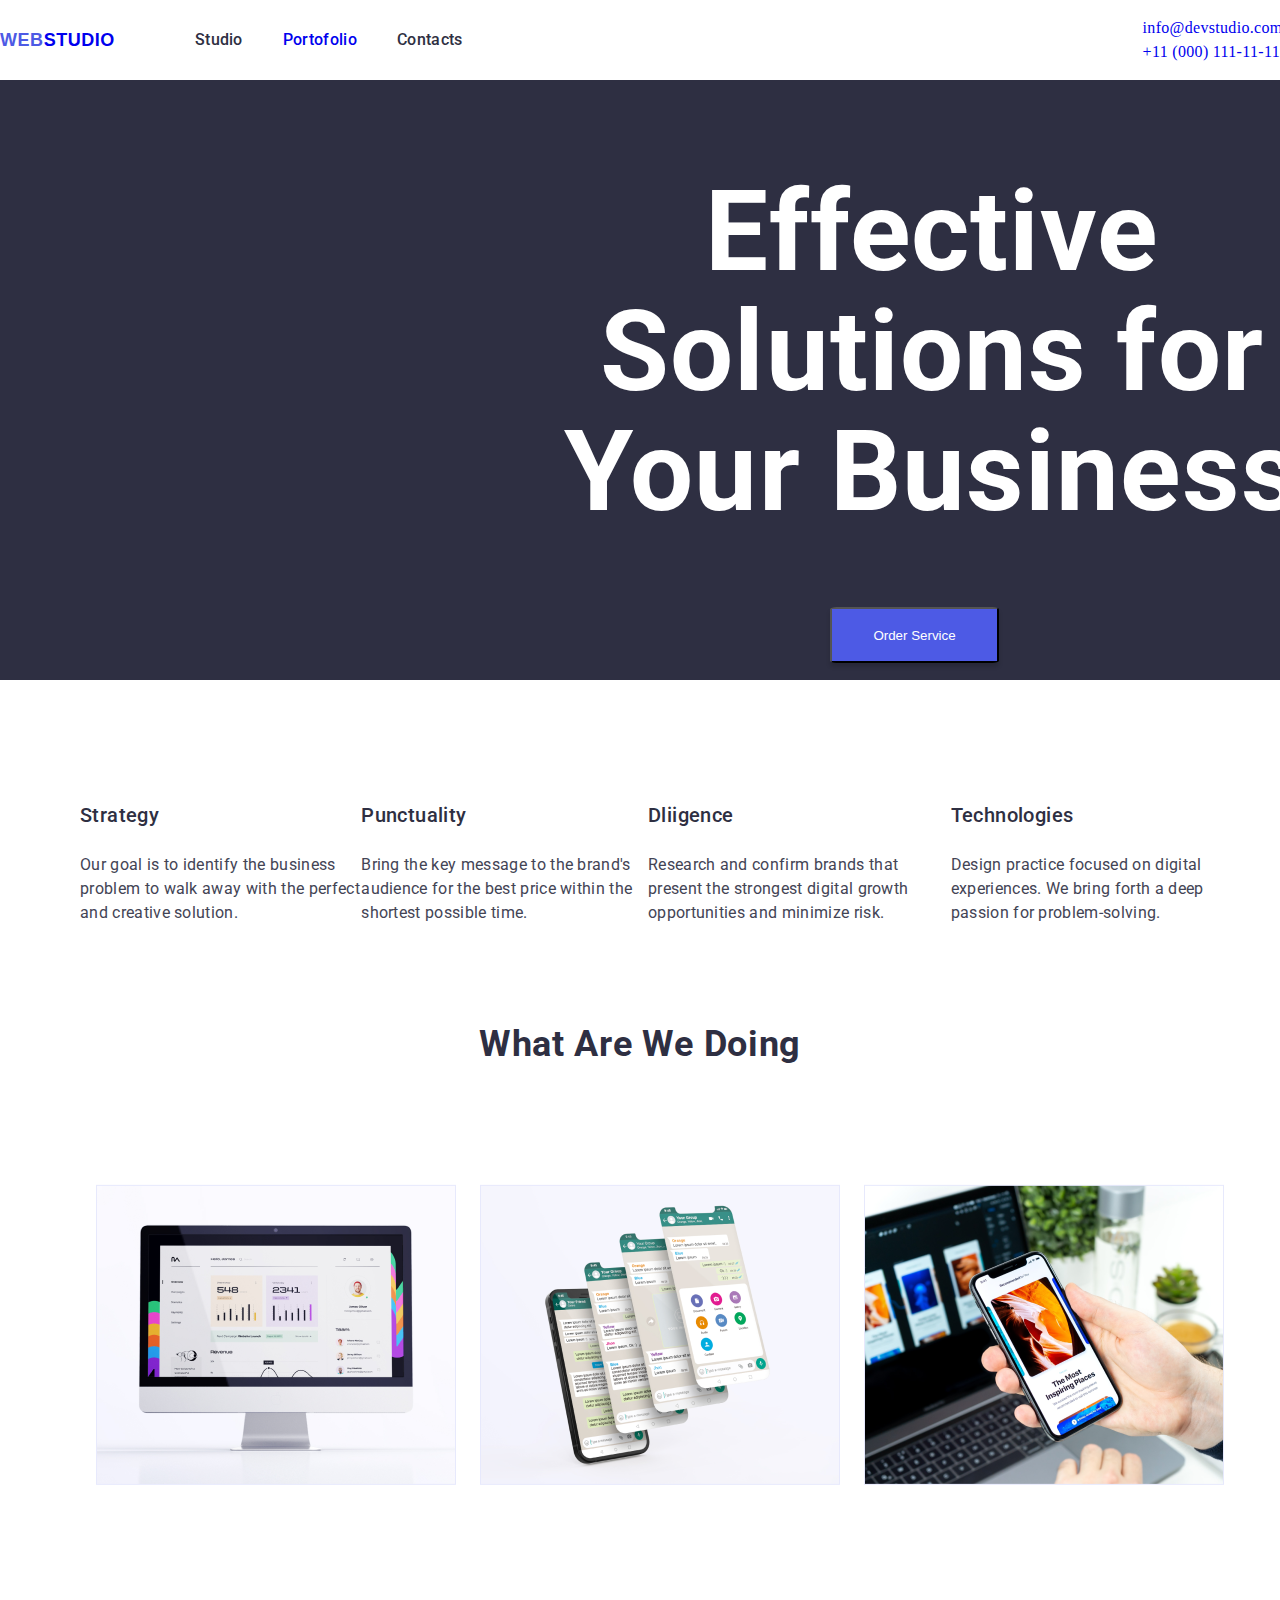
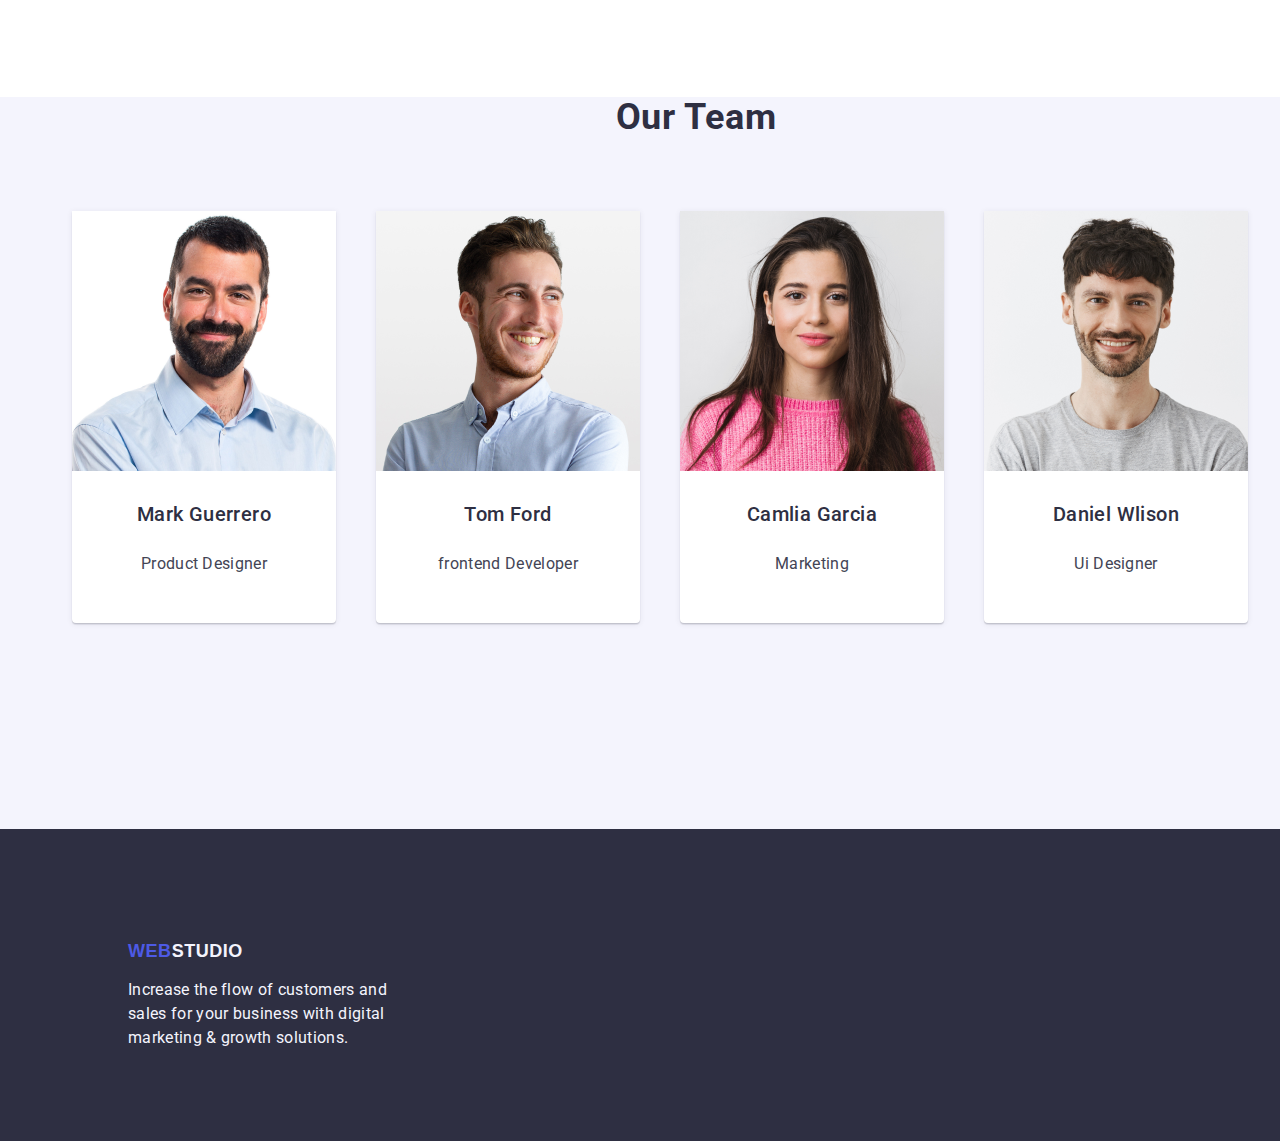
==== goit-markup-hw-02/index.html @ 47be9ba9 "Add files via upload" ====
<!DOCTYPE html>
<html lang="en">

<head>
    <meta charset="UTF-8">
    <meta name="viewport" content="width=device-width, initial-scale=1.0">
    <title>homework</title>
    <link rel="stylesheet" href="css\styles.css" />
    <style type="text/css">
    </style>
    <link rel="preconnect" href="https://fonts.googleapis.com">
    <link rel="preconnect" href="https://fonts.gstatic.com" crossorigin>
    <link
        href="https://fonts.googleapis.com/css2?family=Roboto:ital,wght@0,100;0,300;0,400;0,500;0,700;0,900;1,100;1,300;1,400;1,500;1,700;1,900&display=swap"
        rel="stylesheet">
</head>

<body class="content" style="width: 1200;">
    <!--top line-->
    <header>
        <div class="container">
            <div class="container-logo">
                <a href="/index.html"><span class="logo-text">WEB</span>STUDIO</a>
            </div>
            <nav>
                <ul class="top-nav">
                    <li>Studio</li>
                    <li><a href="portofolio.html"> Portofolio</a></li>
                    <li>Contacts</li>
                </ul>
            </nav>
            <ul class="main-contacts">
                <li><a href="mailto" info@devstudio.com>info@devstudio.com</a></li>
                <li><a href="tel" +11 (000) 111-11-11>+11 (000) 111-11-11</a></li>
            </ul>
        </div>
            <section class="main-section">
            <div class="h1-text">
                <h1>Effective Solutions for Your Business</h1>
            </div>
            <section>
                <button type="button" class="service-button">Order Service</button>
            </section>
    </header>
    </section>
    <!--main-->
    <main class="main-content">
        <section class="text-cards" style="width: 1200px;">
            <div class="cards-spacing">
                <ul>
                    <li>
                        <h4>Strategy</h4>
                        <p>Our goal is to identify the business
                            problem to walk away with the perfect
                            and creative solution. </p>
                    </li>
                    <li>
                        <h4>Punctuality</h4>
                        <p>Bring the key message to the brand's audience for the
                            best price within the shortest possible time.</p>
                    </li>
                    <li>
                        <h4>Dliigence</h4>
                        <p>Research and confirm brands that present the
                            strongest digital growth opportunities and minimize risk.
                        </p>
                    </li>
                    <li>
                        <h4>Technologies</h4>
                        <p>Design practice focused on digital experiences.
                            We bring forth a deep passion for problem-solving.</p>
                    </li>
                </ul>
            </div>
        </section>
        <!--second section-->
        <section class="images-card" style="width: 1200;">
            <div class="images">
                <div class="title">
                    <h1>what are we doing</h1>
                    <ul>
                        <li><img src="IMAGES\img 1.png" alt="" /></li>
                        <li><img src="IMAGES\img 2.png" alt="" /></li>
                        <li><img src="IMAGES\img 3.png" alt="" /></li>
                    </ul>
                </div>
            </div>
        </section>
        <!--tird section-->
        <section class="tird-container">
            <h1 class="our-team">Our Team</h1>
            <div class="last-section">

                <ul>
                    <div>
                        <li class="teamcard-1">
                            <img src="IMAGES\img.png" class="img" alt="" />
                            <h4 class="name">Mark Guerrero</h4>
                            <p class="job-description">Product Designer</p>
                        </li>
                </ul>
                <ul>
                    <li class="teamcard-2">
                        <img src="IMAGES\img (1).png" class="img" alt="" />
                        <h4 class="name">Tom Ford</h4>
                        <p class="job-description">frontend Developer</p>
                    </li>
                </ul>
                <ul>
                    <li class="teamcard-3">
                        <img src="IMAGES\img (2).png" class="img" alt="" />
                        <h4 class="name">Camlia Garcia</h4>
                        <p class="job-description">Marketing</p>
                    </li>
                </ul>
                <ul>
                    <li class="teamcard-4">
                        <img src="IMAGES\img (3).png" class="img" alt="" />
                        <h4 class="name">Daniel Wlison</h4>
                        <p class="job-description">Ui Designer</p>
                    </li>
                </ul>
            </div>
            </div>
        </section>
    </main>
    <footer>
        <section class="footer">
            <div class="footer-container">
                <a href="index.html" class="footer-logo">
                    <span class="left-blue">WEB</span>
                    <span class="right-black">STUDIO</span>
                </a>
                <p>Increase the flow of customers and sales for your business with digital marketing & growth
                    solutions.
                </p>
            </div>

        </section>
    </footer>

</body>

</html>
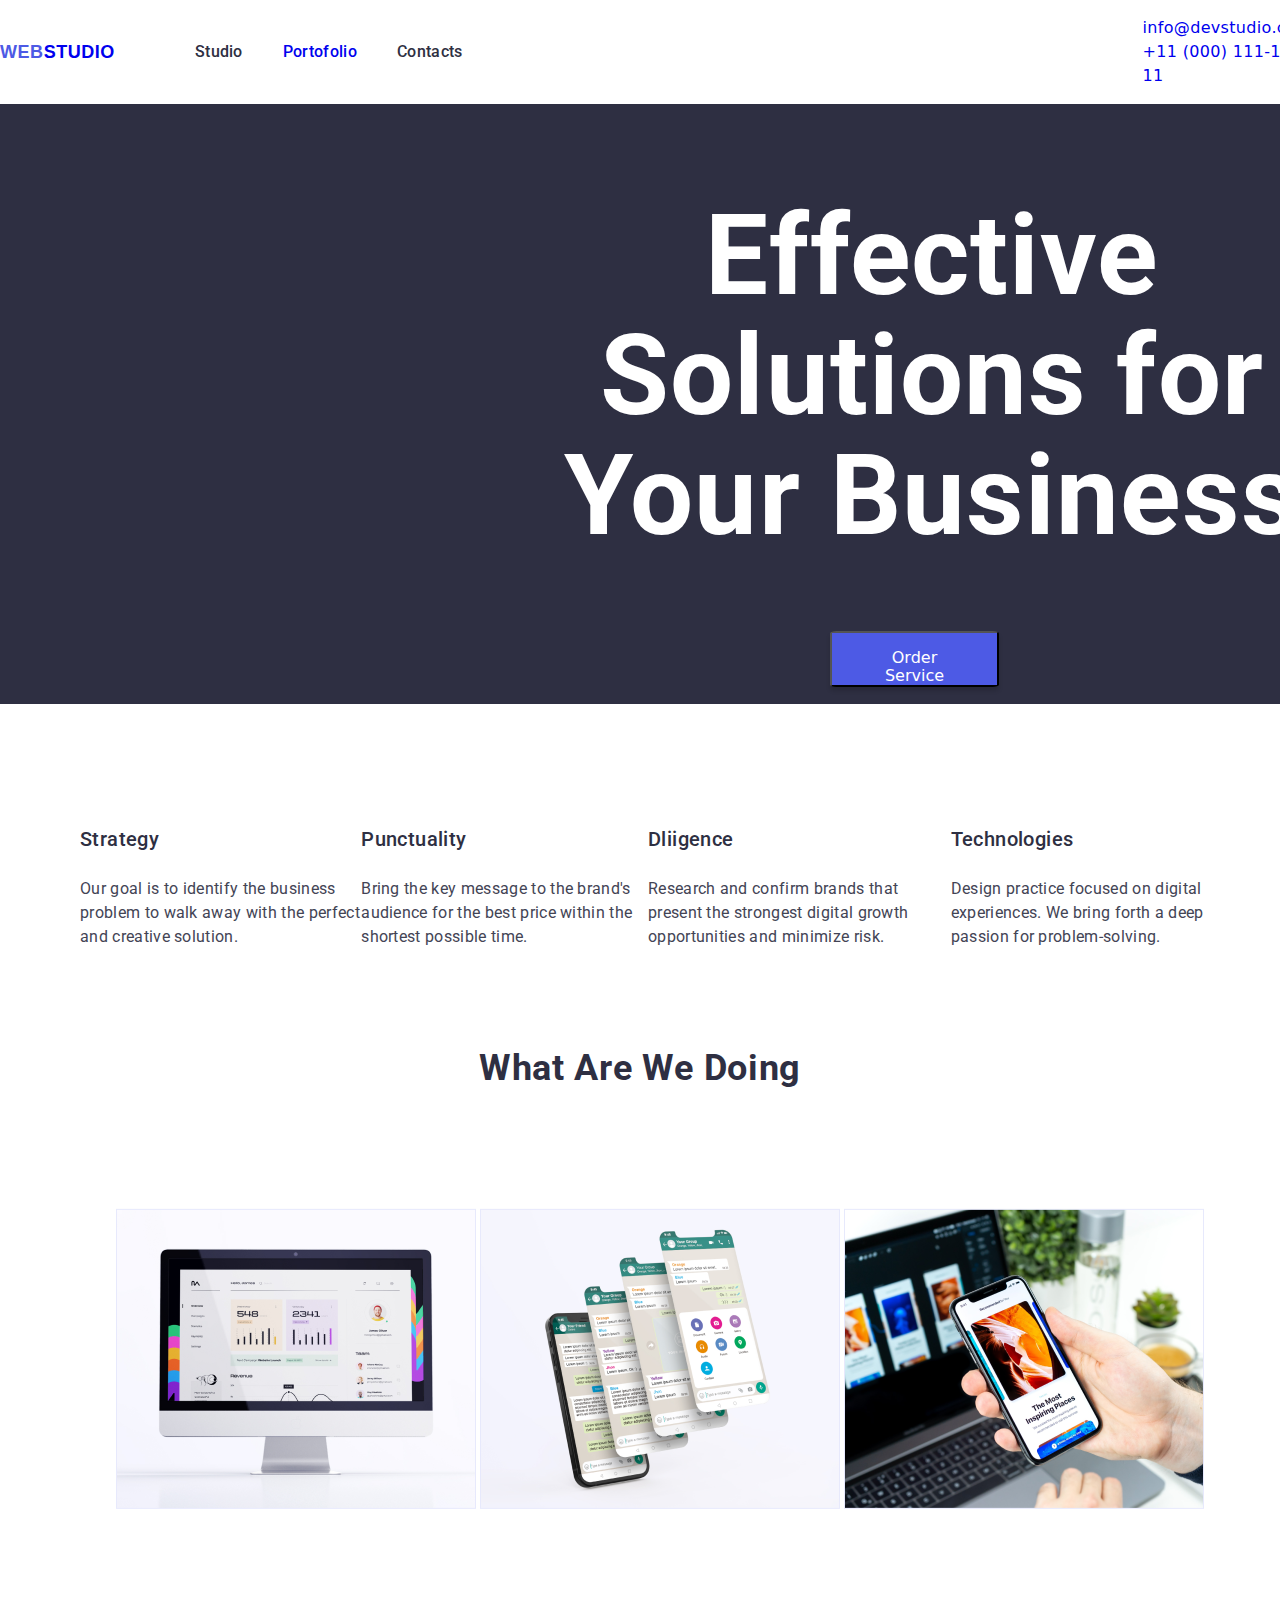
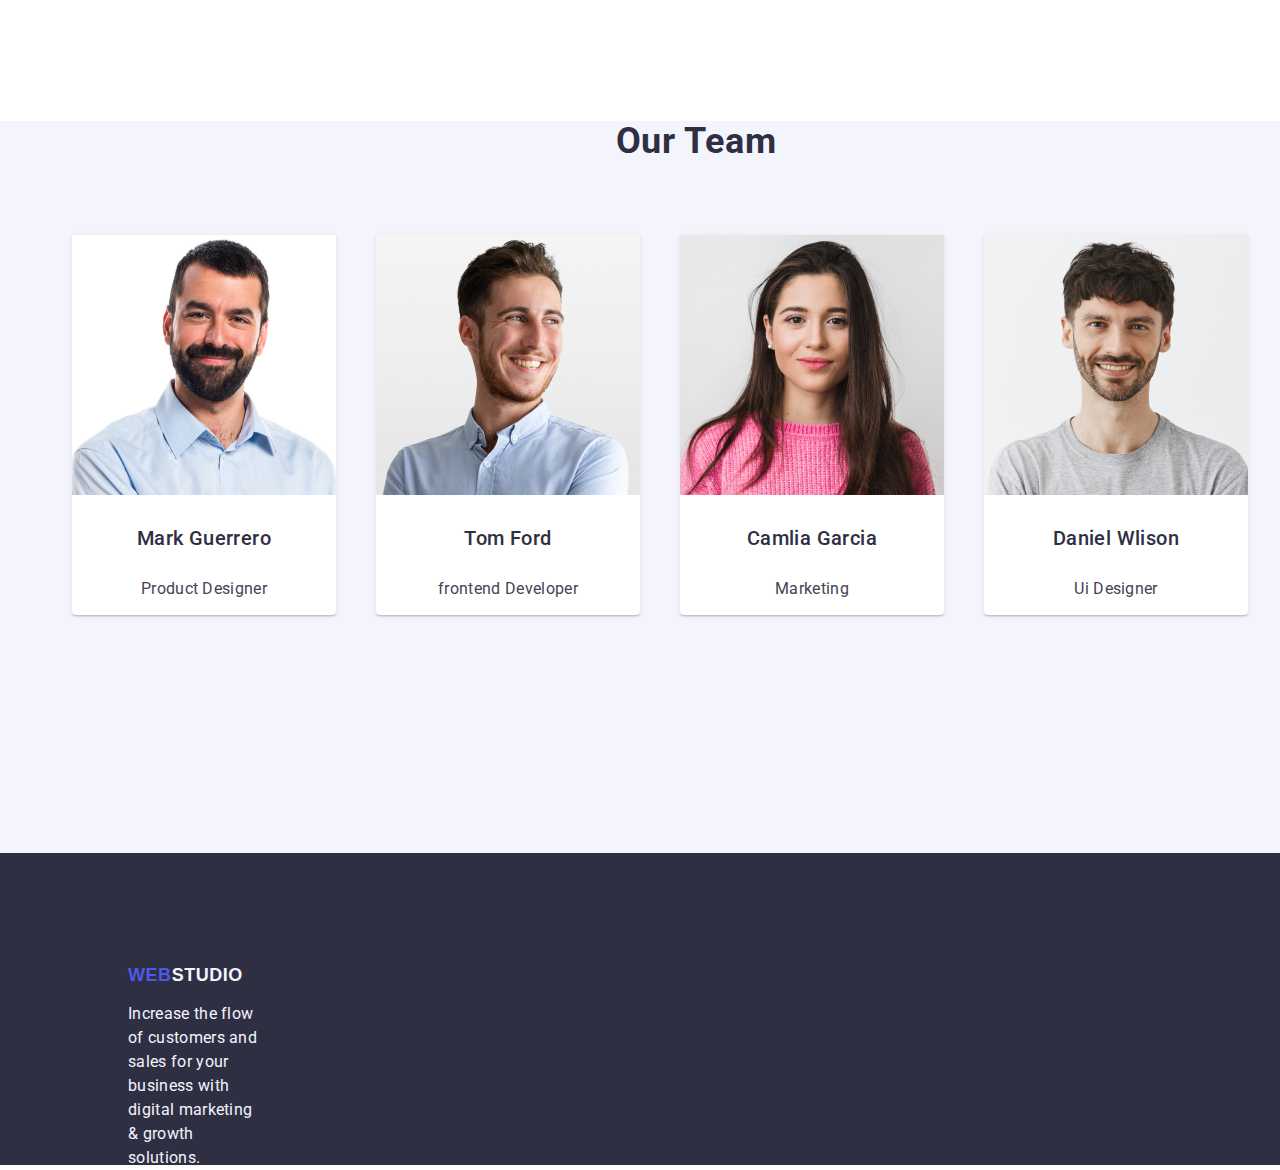
==== commit 59548d4c: "Add files via upload" ====
--- a/goit-markup-hw-02/index.html
+++ b/goit-markup-hw-02/index.html
@@ -6,6 +6,7 @@
     <meta name="viewport" content="width=device-width, initial-scale=1.0">
     <title>homework</title>
     <link rel="stylesheet" href="css\styles.css" />
+    <link rel="stylesheet" href="css\modern-normalize.css">
     <style type="text/css">
     </style>
     <link rel="preconnect" href="https://fonts.googleapis.com">
